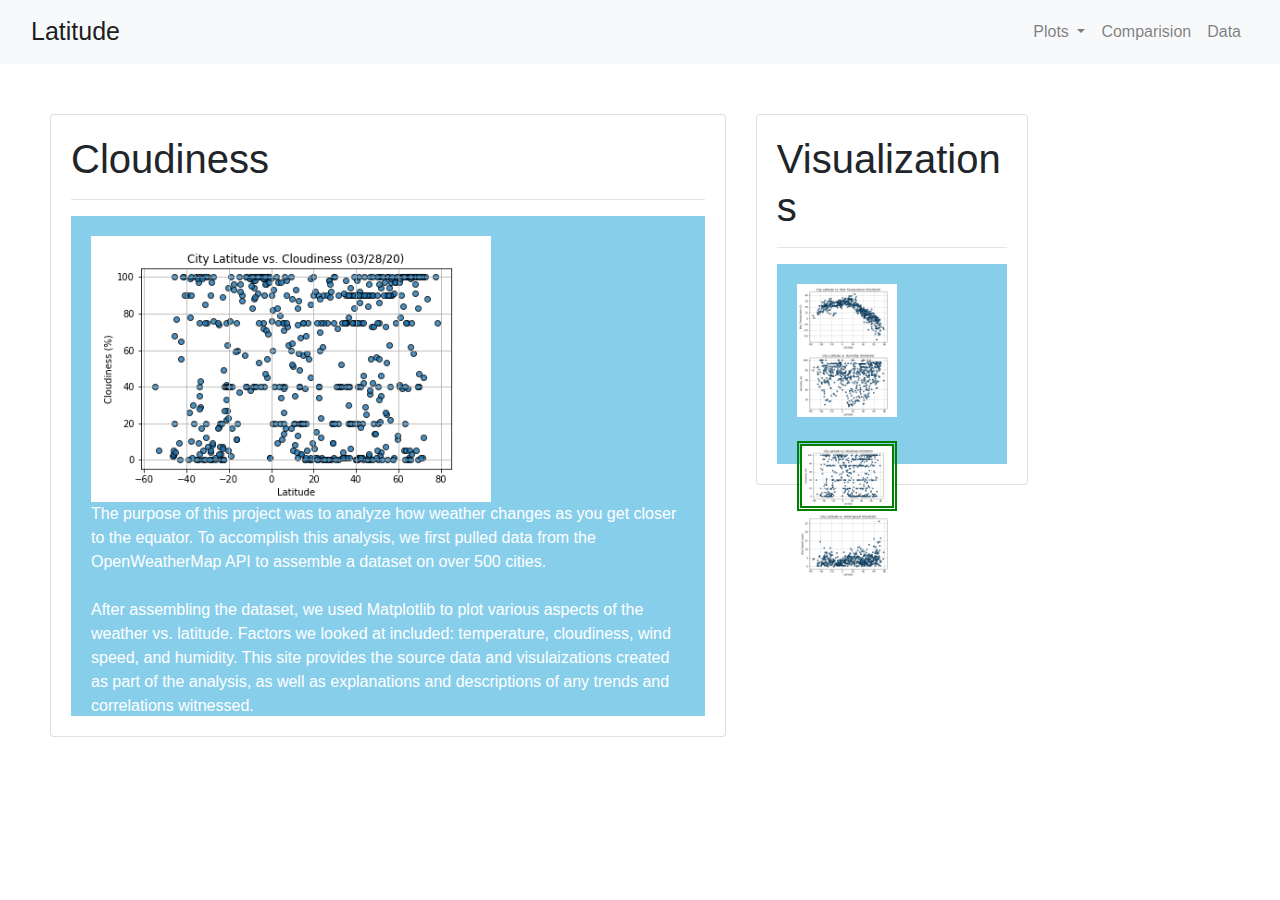
==== cloudiness.html @ b4bd2595 "web design homework" ====
<!DOCTYPE html>
<html lang="en">

<head>
  <meta charset="UTF-8">
  <title>Latitude</title>
  <link rel="stylesheet" href="https://stackpath.bootstrapcdn.com/bootstrap/4.3.1/css/bootstrap.min.css" integrity="sha384-ggOyR0iXCbMQv3Xipma34MD+dH/1fQ784/j6cY/iJTQUOhcWr7x9JvoRxT2MZw1T" crossorigin="anonymous">
  <link rel="stylesheet" href="style.css">
</head>
<body>
  <nav class="navbar navbar-expand-lg navbar-light bg-light">
    <div class="container-fluid">
      <div class="navbar-header">
        <a class="navbar-brand" href="index.html">
          <span style="font-size:25px">Latitude</span>
        </a>
      </div>
      
     <div class="collapse navbar-collapse" id="navbarSupportedContent">
      <ul class="navbar-nav ml-auto">
        
        <li class="nav-item dropdown">
          <a class="nav-link dropdown-toggle" href="#" id="navbarDropdown" role="button" data-toggle="dropdown" aria-haspopup="true" aria-expanded="false">
            Plots
          </a>
          <div class="dropdown-menu" aria-labelledby="navbarDropdown">
            <a class="dropdown-item" href="max_temp.html">Max Temperature</a>
            <a class="dropdown-item" href="humidity.html">Humidity</a>
            <a class="dropdown-item" href="cloudiness.html">Cloudiness</a>
            <a class="dropdown-item" href="wind_speed.html">Wind Speed</a>
          </div>
        </li>
        <li class="nav-item">
          <a class="nav-link" href="comparision.html">Comparision</a>
        </li>
        <li class="nav-item">
          <a class="nav-link" href="data.html">Data</a>
        </li>
      </ul>
     </div> 
    </div>
  </nav>

<div class="container-fluid" style="padding: 50px">
  <div class="row">
    <div class="col-md-7 col-sm-12">
          <div class="card">
            <div class="card-body">
              <h1 class="card-title">Cloudiness</h1>
              <hr>
              <div class="box1">
                <img src="Resources/Images/lat_vs_cloudiness.png" alt="Latitude vs. Cloudiness" class="img-fluid"  height="300" width="400">
                <p>The purpose of this project was to analyze how weather changes as you get closer to the equator. To accomplish this analysis, we first pulled data from the OpenWeatherMap API to assemble a dataset on over 500 cities.
                <br><br>
                After assembling the dataset, we used Matplotlib to plot various aspects of the weather vs. latitude. Factors we looked at included: temperature, cloudiness, wind speed, and humidity. This site provides the source data and visulaizations created as part of the analysis, as well as explanations and descriptions of any trends and correlations witnessed.
              </p>
              </div>
            </div>
          </div>
        </div>

        <div class="col-md-3">
          <div class="card">
            <div class="card-body">
              <h1 class="card-title">Visualizations</h1>
              <hr>
              <div class="box2">
                <a href="max_temp.html"> <img src="Resources/Images/lat_vs_temp.png" alt="Max Temperature" class="img-fluid" height="100" width="100"></a>
                
                <a href="humidity.html"> <img src="Resources/Images/lat_vs_humidity.png" alt="Humidity" class="img-fluid" height="100" width="100"></a>
                <br><br>

                <a href="cloudiness.html"> <img src="Resources/Images/lat_vs_cloudiness.png" alt="Cloudiness" class="img-fluid" height="100" width="100"  style="border:5px double green"></a>
                
                <a href="wind_speed.html"> <img src="Resources/Images/lat_vs_wind_speed.png" alt="Wind Speed" class="img-fluid" height="100" width="100"></a>
                
                
              </div>
            </div>
          </div>
        </div>
      </div>

<script src="https://code.jquery.com/jquery-3.3.1.slim.min.js" integrity="sha384-q8i/X+965DzO0rT7abK41JStQIAqVgRVzpbzo5smXKp4YfRvH+8abtTE1Pi6jizo" crossorigin="anonymous"></script>
<script src="https://cdnjs.cloudflare.com/ajax/libs/popper.js/1.14.7/umd/popper.min.js" integrity="sha384-UO2eT0CpHqdSJQ6hJty5KVphtPhzWj9WO1clHTMGa3JDZwrnQq4sF86dIHNDz0W1" crossorigin="anonymous"></script>
<script src="https://stackpath.bootstrapcdn.com/bootstrap/4.3.1/js/bootstrap.min.js" integrity="sha384-JjSmVgyd0p3pXB1rRibZUAYoIIy6OrQ6VrjIEaFf/nJGzIxFDsf4x0xIM+B07jRM" crossorigin="anonymous"></script>

  </body>

</html>
---- style.css ----
.box {
  position: relative;	
  height: 400px;
  padding: 20px;
  color: #fff;
  background: skyblue;
}

.margin-top-80 {
  margin-top: 80px;
}
.box1 {
  height: 500px;
  padding: 20px;
  color: #fff;
  background: skyblue;
}
.box2 {
  height: 200px;
  padding: 20px;
  color: #fff;
  background: skyblue;
}
.top-left {
  position: absolute;
  top: -2px;
  left: 16px;
}
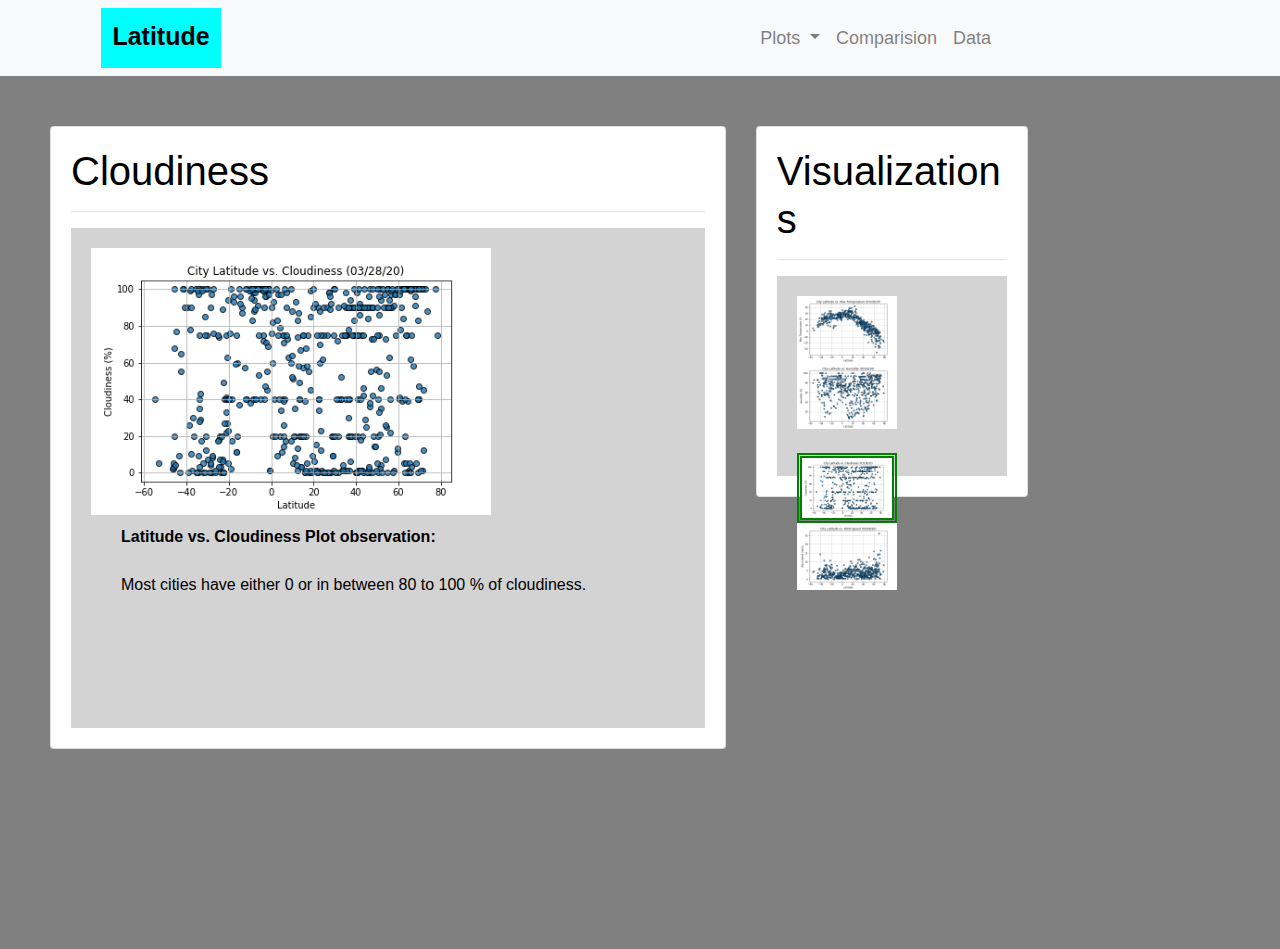
==== commit 7b6273ea: "Webdesign homework upload" ====
--- a/cloudiness.html
+++ b/cloudiness.html
@@ -3,21 +3,21 @@
 
 <head>
   <meta charset="UTF-8">
-  <title>Latitude</title>
+  <title>Bootstrap Data Visualizations</title>
   <link rel="stylesheet" href="https://stackpath.bootstrapcdn.com/bootstrap/4.3.1/css/bootstrap.min.css" integrity="sha384-ggOyR0iXCbMQv3Xipma34MD+dH/1fQ784/j6cY/iJTQUOhcWr7x9JvoRxT2MZw1T" crossorigin="anonymous">
-  <link rel="stylesheet" href="style.css">
+  <link rel="stylesheet" href="style.css" media="screen">
 </head>
 <body>
   <nav class="navbar navbar-expand-lg navbar-light bg-light">
     <div class="container-fluid">
       <div class="navbar-header">
-        <a class="navbar-brand" href="index.html">
+        <a class="navbar-brand" href="index.html" id="main_logo">
           <span style="font-size:25px">Latitude</span>
         </a>
       </div>
       
-     <div class="collapse navbar-collapse" id="navbarSupportedContent">
-      <ul class="navbar-nav ml-auto">
+     <div class="navbar-header">
+      <ul class="navbar-nav ml-auto" id="other_link">
         
         <li class="nav-item dropdown">
           <a class="nav-link dropdown-toggle" href="#" id="navbarDropdown" role="button" data-toggle="dropdown" aria-haspopup="true" aria-expanded="false">
@@ -50,9 +50,9 @@
               <hr>
               <div class="box1">
                 <img src="Resources/Images/lat_vs_cloudiness.png" alt="Latitude vs. Cloudiness" class="img-fluid"  height="300" width="400">
-                <p>The purpose of this project was to analyze how weather changes as you get closer to the equator. To accomplish this analysis, we first pulled data from the OpenWeatherMap API to assemble a dataset on over 500 cities.
+                <p id="text"><strong>Latitude vs. Cloudiness Plot observation:</strong>
                 <br><br>
-                After assembling the dataset, we used Matplotlib to plot various aspects of the weather vs. latitude. Factors we looked at included: temperature, cloudiness, wind speed, and humidity. This site provides the source data and visulaizations created as part of the analysis, as well as explanations and descriptions of any trends and correlations witnessed.
+                Most cities have either 0 or in between 80 to 100 % of cloudiness.
               </p>
               </div>
             </div>
--- a/style.css
+++ b/style.css
@@ -1,9 +1,27 @@
+html {
+  position: relative;
+  min-height: 100%;
+}
+
+body {
+  margin-bottom: 150px;
+  background-color: grey;
+  color: black
+}
+
+#text {
+  margin: 10px;
+  padding-left: 20px;
+  border: 10px;
+  color: black;
+}
+
 .box {
   position: relative;	
   height: 400px;
   padding: 20px;
-  color: #fff;
-  background: skyblue;
+  
+  background: lightgrey;
 }
 
 .margin-top-80 {
@@ -13,16 +31,65 @@
   height: 500px;
   padding: 20px;
   color: #fff;
-  background: skyblue;
+  background: lightgrey;
 }
 .box2 {
   height: 200px;
   padding: 20px;
-  color: #fff;
-  background: skyblue;
+  color: black;
+  background: lightgrey;
+}
+.box3 {
+  position: relative;
+  height: 500px;
+  padding: 20px;
+  color: #fff;;
+  background: lightgrey;
 }
 .top-left {
   position: absolute;
   top: -2px;
   left: 16px;
+}
+
+@media only screen and (max-width: 600px) {
+  body {
+    background-color:lightgrey;
+  }
+}
+#main_logo {
+  height: 60px;
+  width: 120px;
+  padding-top: 10px;
+  padding-bottom: 20px;
+  margin-left: 70px;
+  font-size: 24px;
+  font-weight: bold;
+  text-align: center;
+  color: black;
+  background: aqua;
+  
+}
+#other_link  {
+  float: right;
+  margin-right: 250px;
+  font-size: 18px;
+  text-align: center;
+  color: black;
+  
+}
+.comparison-title {
+  margin-bottom: 10px;
+  font-size: 16px;
+  font-weight: bold;
+  color: green;
+  text-align: center;
+}
+
+.table_data {
+  margin-bottom: 10px;
+  font-size: 16px;
+  background: lightgrey;
+  text-align: center;
+
 }